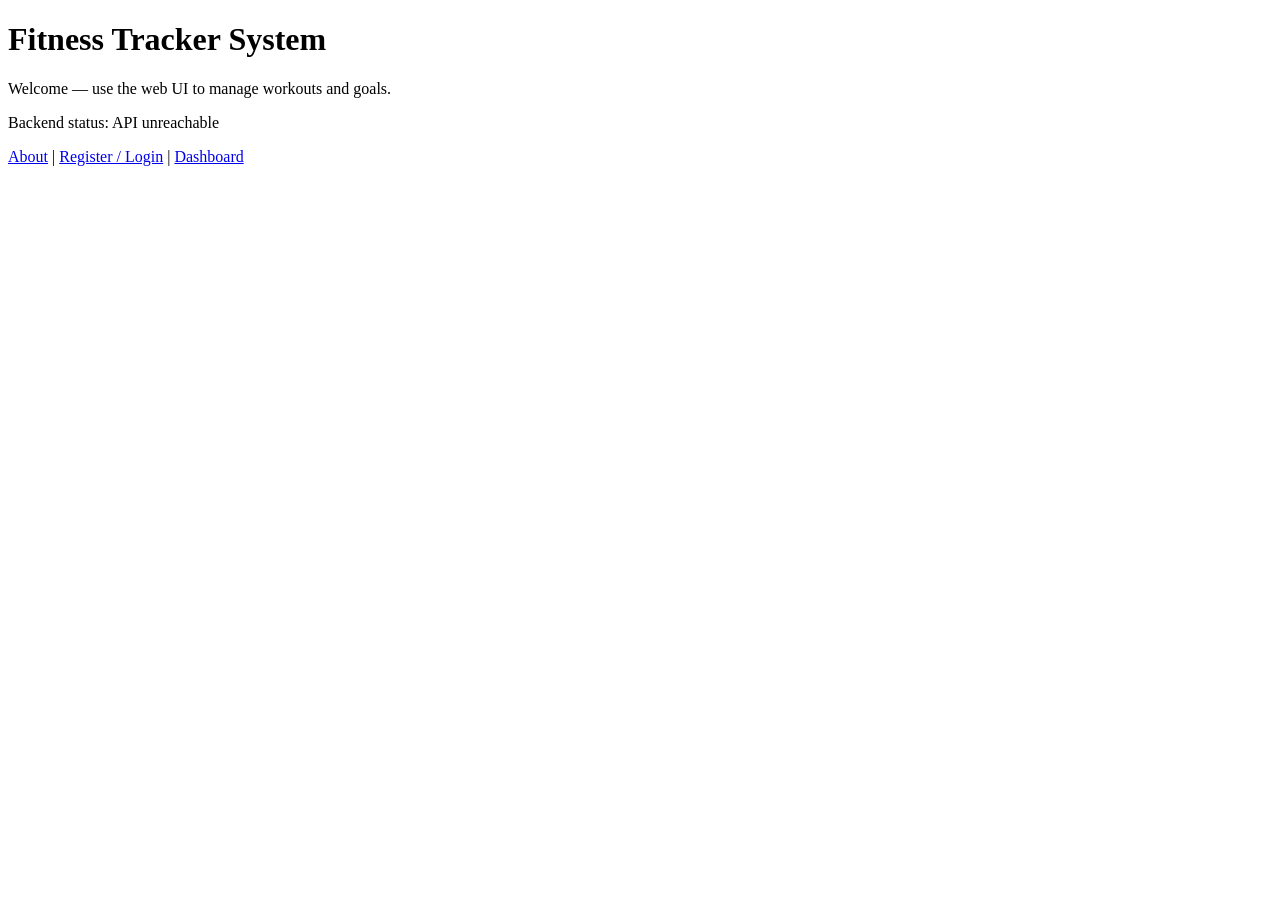
==== frontend/index.html @ ae8a16bd "Add railway config" ====
﻿<!doctype html>
<html>
	<head>
		<meta charset="utf-8">
		<title>Fitness Tracker</title>
		<link rel="stylesheet" href="/assets/css/style.css">
		<script>
			async function checkApi() {
				try {
					const res = await fetch('http://127.0.0.1:8000/health');
					const data = await res.json();
					document.getElementById('api-status').innerText = JSON.stringify(data);
				} catch (e) {
					document.getElementById('api-status').innerText = 'API unreachable';
				}
			}
			window.addEventListener('load', checkApi);
		</script>
	</head>
	<body>
		<h1>Fitness Tracker System</h1>
		<p>Welcome — use the web UI to manage workouts and goals.</p>
		<p>Backend status: <span id="api-status">checking...</span></p>
		<nav><a href="about.html">About</a> | <a href="register.html">Register / Login</a> | <a href="dashboard.html">Dashboard</a></nav>
	</body>
</html>
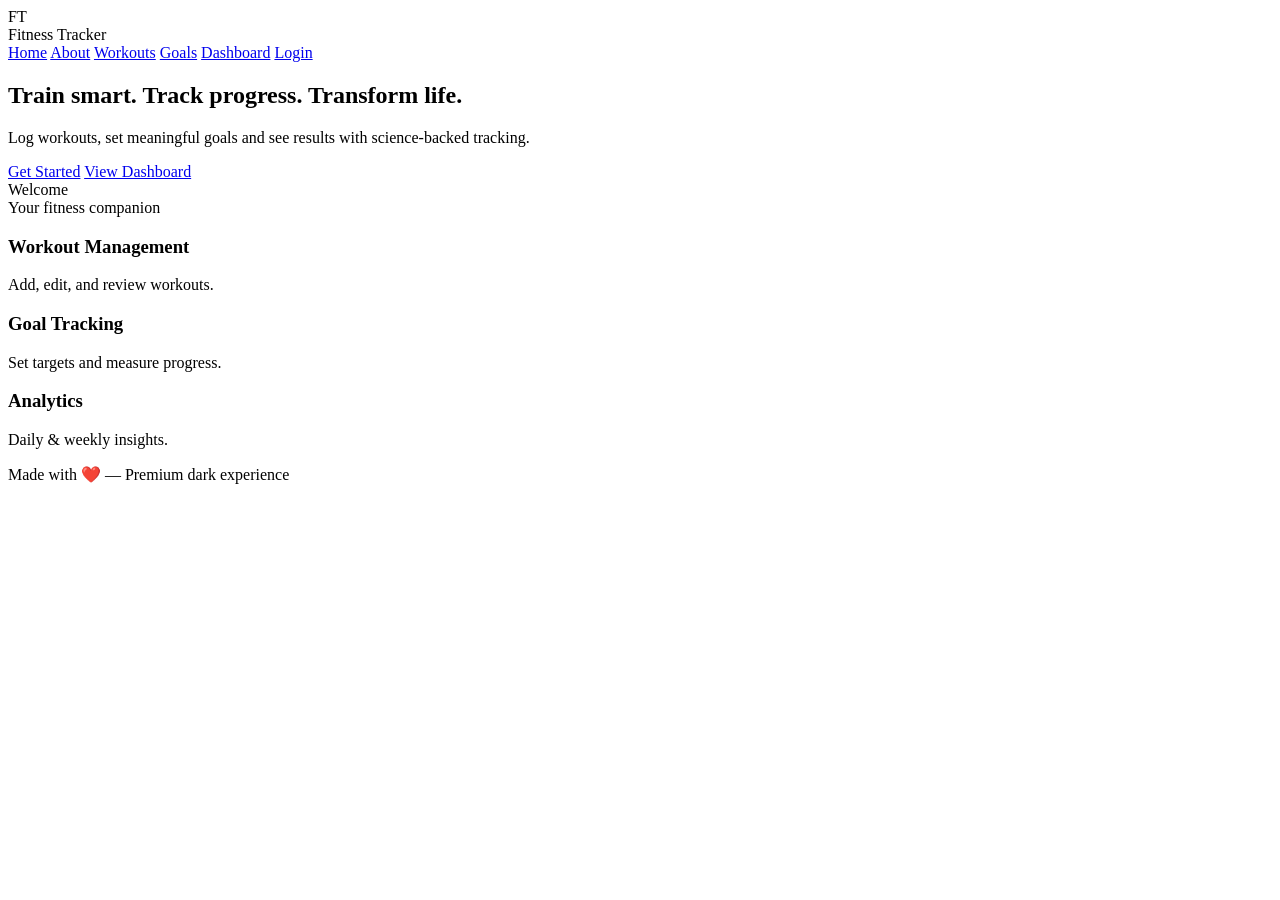
==== commit 50b997cd: "Redesign frontend" ====
--- a/frontend/index.html
+++ b/frontend/index.html
@@ -1,26 +1,49 @@
 ﻿<!doctype html>
 <html>
-	<head>
-		<meta charset="utf-8">
-		<title>Fitness Tracker</title>
-		<link rel="stylesheet" href="/assets/css/style.css">
-		<script>
-			async function checkApi() {
-				try {
-					const res = await fetch('http://127.0.0.1:8000/health');
-					const data = await res.json();
-					document.getElementById('api-status').innerText = JSON.stringify(data);
-				} catch (e) {
-					document.getElementById('api-status').innerText = 'API unreachable';
-				}
-			}
-			window.addEventListener('load', checkApi);
-		</script>
-	</head>
-	<body>
-		<h1>Fitness Tracker System</h1>
-		<p>Welcome — use the web UI to manage workouts and goals.</p>
-		<p>Backend status: <span id="api-status">checking...</span></p>
-		<nav><a href="about.html">About</a> | <a href="register.html">Register / Login</a> | <a href="dashboard.html">Dashboard</a></nav>
-	</body>
+<head>
+  <meta charset="utf-8">
+  <meta name="viewport" content="width=device-width,initial-scale=1">
+  <title>Fitness Tracker</title>
+  <link href="https://fonts.googleapis.com/css2?family=Poppins:wght@300;400;600;700&display=swap" rel="stylesheet">
+  <link rel="stylesheet" href="/assets/css/style.css">
+  <script>const API_BASE = 'https://fitness-tracker-system-production.up.railway.app';</script>
+</head>
+<body>
+  <header>
+    <div class="brand"><div class="logo">FT</div><div>Fitness Tracker</div></div>
+    <nav>
+      <a href="/">Home</a>
+      <a href="about.html">About</a>
+      <a href="workouts.html">Workouts</a>
+      <a href="goals.html">Goals</a>
+      <a href="dashboard.html">Dashboard</a>
+      <a href="register.html" class="btn btn--ghost">Login</a>
+    </nav>
+  </header>
+  <main class="container">
+    <section class="hero">
+      <div class="left">
+        <h1>Train smart. Track progress. Transform life.</h1>
+        <p class="small">Log workouts, set meaningful goals and see results with science-backed tracking.</p>
+        <div class="actions">
+          <a href="register.html" class="btn btn--primary btn--gradient">Get Started</a>
+          <a href="dashboard.html" class="btn btn--ghost">View Dashboard</a>
+        </div>
+      </div>
+      <div class="right">
+        <div class="card">
+          <div class="stat">Welcome</div>
+          <div class="small">Your fitness companion</div>
+        </div>
+      </div>
+    </section>
+
+    <section class="grid">
+      <div class="card"><h3>Workout Management</h3><p class="small">Add, edit, and review workouts.</p></div>
+      <div class="card"><h3>Goal Tracking</h3><p class="small">Set targets and measure progress.</p></div>
+      <div class="card"><h3>Analytics</h3><p class="small">Daily & weekly insights.</p></div>
+    </section>
+  </main>
+  <footer class="footer">Made with ❤️ — Premium dark experience</footer>
+</body>
 </html>
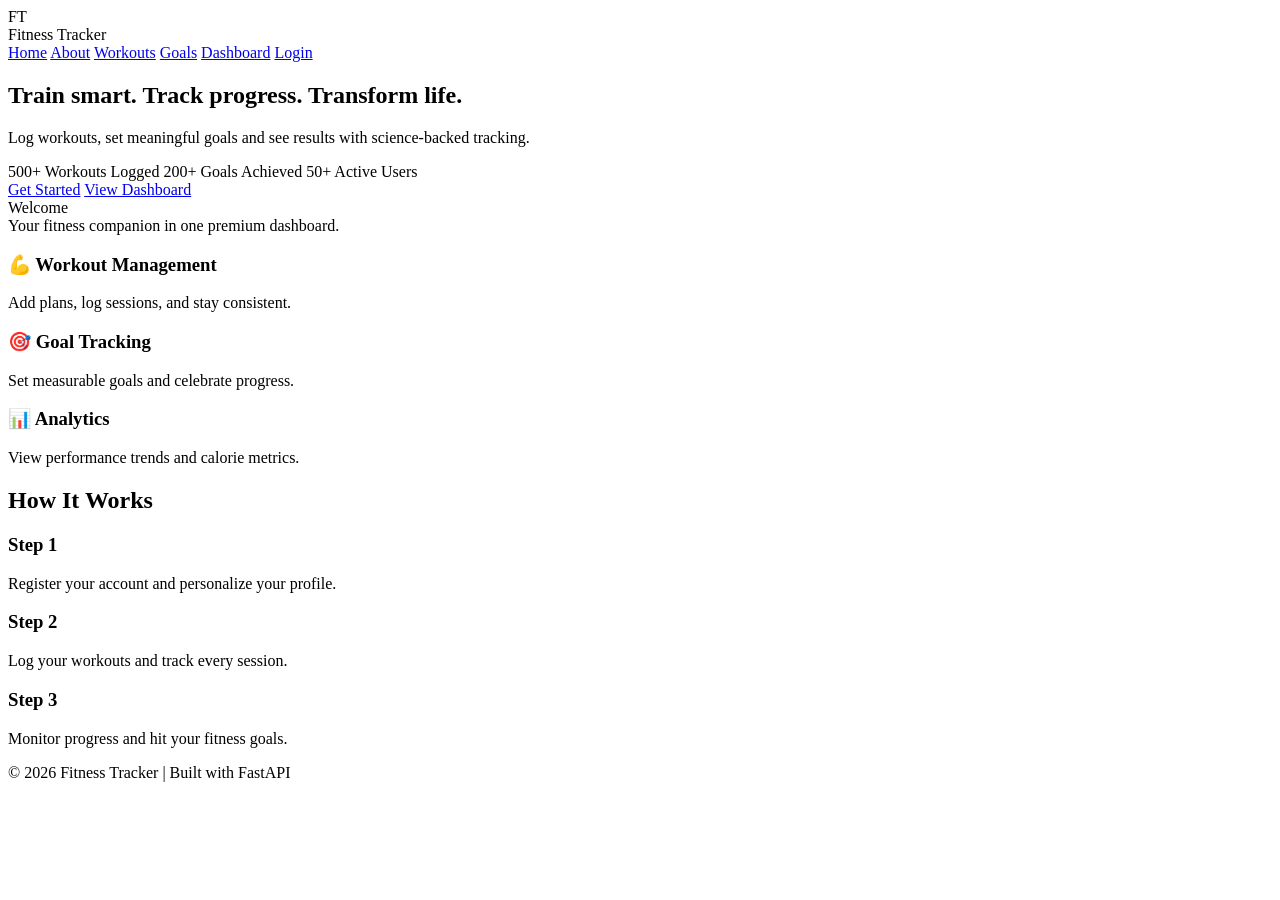
==== commit e77fe247: "Add more details to frontend" ====
--- a/frontend/index.html
+++ b/frontend/index.html
@@ -25,25 +25,39 @@
       <div class="left">
         <h1>Train smart. Track progress. Transform life.</h1>
         <p class="small">Log workouts, set meaningful goals and see results with science-backed tracking.</p>
+        <div class="stats-bar">
+          <span>500+ Workouts Logged</span>
+          <span>200+ Goals Achieved</span>
+          <span>50+ Active Users</span>
+        </div>
         <div class="actions">
-          <a href="register.html" class="btn btn--primary btn--gradient">Get Started</a>
+          <a href="register.html" class="btn btn--primary btn--gradient btn--glow">Get Started</a>
           <a href="dashboard.html" class="btn btn--ghost">View Dashboard</a>
         </div>
       </div>
       <div class="right">
         <div class="card">
           <div class="stat">Welcome</div>
-          <div class="small">Your fitness companion</div>
+          <div class="small">Your fitness companion in one premium dashboard.</div>
         </div>
       </div>
     </section>
 
     <section class="grid">
-      <div class="card"><h3>Workout Management</h3><p class="small">Add, edit, and review workouts.</p></div>
-      <div class="card"><h3>Goal Tracking</h3><p class="small">Set targets and measure progress.</p></div>
-      <div class="card"><h3>Analytics</h3><p class="small">Daily & weekly insights.</p></div>
+      <div class="card"><h3>💪 Workout Management</h3><p class="small">Add plans, log sessions, and stay consistent.</p></div>
+      <div class="card"><h3>🎯 Goal Tracking</h3><p class="small">Set measurable goals and celebrate progress.</p></div>
+      <div class="card"><h3>📊 Analytics</h3><p class="small">View performance trends and calorie metrics.</p></div>
+    </section>
+
+    <section class="how-it-works">
+      <h2>How It Works</h2>
+      <div class="grid steps">
+        <div class="card"><h3>Step 1</h3><p class="small">Register your account and personalize your profile.</p></div>
+        <div class="card"><h3>Step 2</h3><p class="small">Log your workouts and track every session.</p></div>
+        <div class="card"><h3>Step 3</h3><p class="small">Monitor progress and hit your fitness goals.</p></div>
+      </div>
     </section>
   </main>
-  <footer class="footer">Made with ❤️ — Premium dark experience</footer>
+  <footer class="footer">© 2026 Fitness Tracker | Built with FastAPI</footer>
 </body>
 </html>
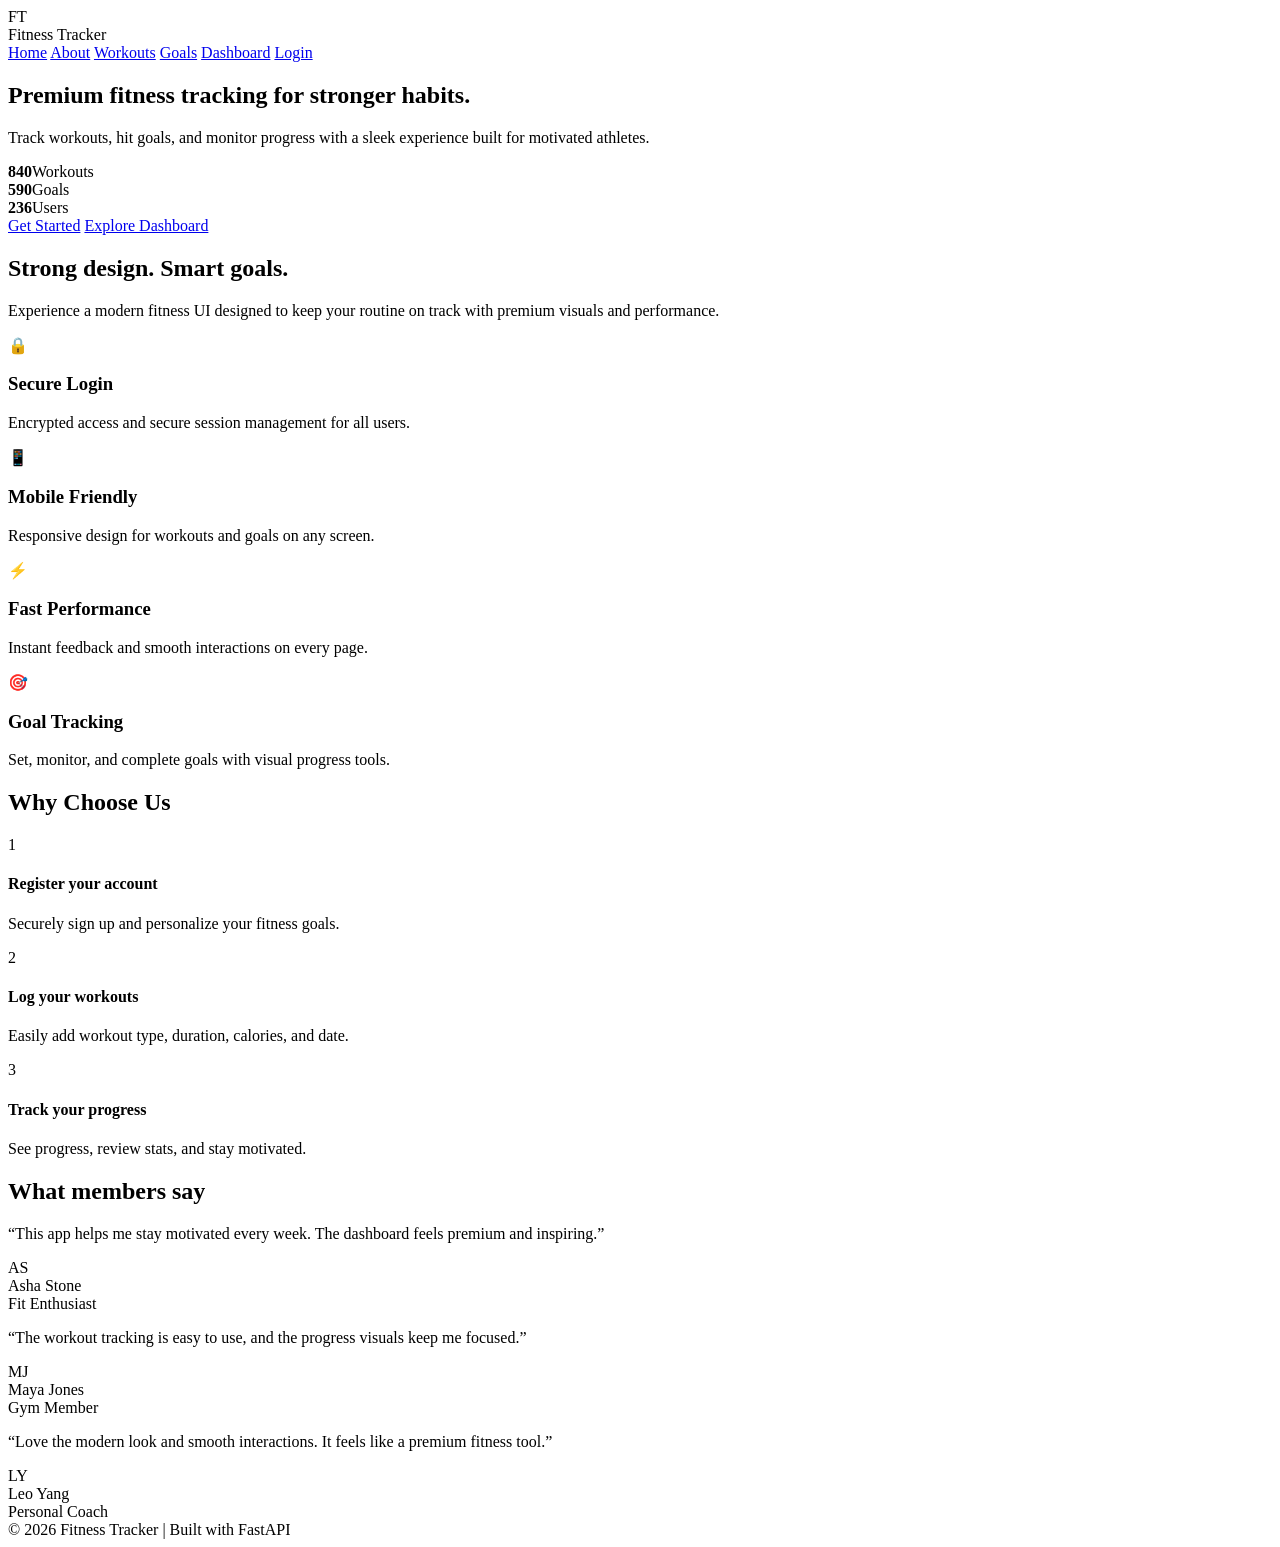
==== commit 537d1aea: "Enhanced frontend features" ====
--- a/frontend/index.html
+++ b/frontend/index.html
@@ -4,9 +4,8 @@
   <meta charset="utf-8">
   <meta name="viewport" content="width=device-width,initial-scale=1">
   <title>Fitness Tracker</title>
-  <link href="https://fonts.googleapis.com/css2?family=Poppins:wght@300;400;600;700&display=swap" rel="stylesheet">
+  <link href="https://fonts.googleapis.com/css2?family=Poppins:wght@300;400;500;600;700&display=swap" rel="stylesheet">
   <link rel="stylesheet" href="/assets/css/style.css">
-  <script>const API_BASE = 'https://fitness-tracker-system-production.up.railway.app';</script>
 </head>
 <body>
   <header>
@@ -17,47 +16,79 @@
       <a href="workouts.html">Workouts</a>
       <a href="goals.html">Goals</a>
       <a href="dashboard.html">Dashboard</a>
-      <a href="register.html" class="btn btn--ghost">Login</a>
+      <a href="register.html" class="button">Login</a>
     </nav>
   </header>
+
   <main class="container">
-    <section class="hero">
-      <div class="left">
-        <h1>Train smart. Track progress. Transform life.</h1>
-        <p class="small">Log workouts, set meaningful goals and see results with science-backed tracking.</p>
-        <div class="stats-bar">
-          <span>500+ Workouts Logged</span>
-          <span>200+ Goals Achieved</span>
-          <span>50+ Active Users</span>
+    <section class="section hero animate">
+      <div class="hero__panel">
+        <h1>Premium fitness tracking for stronger habits.</h1>
+        <p>Track workouts, hit goals, and monitor progress with a sleek experience built for motivated athletes.</p>
+
+        <div class="stats-row">
+          <div class="stat-pill"><strong class="counter" data-target="1200">0</strong><span>Workouts</span></div>
+          <div class="stat-pill"><strong class="counter" data-target="850">0</strong><span>Goals</span></div>
+          <div class="stat-pill"><strong class="counter" data-target="320">0</strong><span>Users</span></div>
         </div>
-        <div class="actions">
-          <a href="register.html" class="btn btn--primary btn--gradient btn--glow">Get Started</a>
-          <a href="dashboard.html" class="btn btn--ghost">View Dashboard</a>
+
+        <div class="cta-group">
+          <a href="register.html" class="btn btn--primary btn--glow">Get Started</a>
+          <a href="dashboard.html" class="btn btn--ghost">Explore Dashboard</a>
         </div>
       </div>
-      <div class="right">
-        <div class="card">
-          <div class="stat">Welcome</div>
-          <div class="small">Your fitness companion in one premium dashboard.</div>
-        </div>
+
+      <div class="hero__graphic">
+        <h2>Strong design. Smart goals.</h2>
+        <p>Experience a modern fitness UI designed to keep your routine on track with premium visuals and performance.</p>
       </div>
     </section>
 
-    <section class="grid">
-      <div class="card"><h3>💪 Workout Management</h3><p class="small">Add plans, log sessions, and stay consistent.</p></div>
-      <div class="card"><h3>🎯 Goal Tracking</h3><p class="small">Set measurable goals and celebrate progress.</p></div>
-      <div class="card"><h3>📊 Analytics</h3><p class="small">View performance trends and calorie metrics.</p></div>
+    <section class="section features animate">
+      <div class="grid grid--4">
+        <div class="card"><div class="feature-icon">🔒</div><h3>Secure Login</h3><p>Encrypted access and secure session management for all users.</p></div>
+        <div class="card"><div class="feature-icon">📱</div><h3>Mobile Friendly</h3><p>Responsive design for workouts and goals on any screen.</p></div>
+        <div class="card"><div class="feature-icon">⚡</div><h3>Fast Performance</h3><p>Instant feedback and smooth interactions on every page.</p></div>
+        <div class="card"><div class="feature-icon">🎯</div><h3>Goal Tracking</h3><p>Set, monitor, and complete goals with visual progress tools.</p></div>
+      </div>
     </section>
 
-    <section class="how-it-works">
-      <h2>How It Works</h2>
-      <div class="grid steps">
-        <div class="card"><h3>Step 1</h3><p class="small">Register your account and personalize your profile.</p></div>
-        <div class="card"><h3>Step 2</h3><p class="small">Log your workouts and track every session.</p></div>
-        <div class="card"><h3>Step 3</h3><p class="small">Monitor progress and hit your fitness goals.</p></div>
+    <section class="section how-it-works animate">
+      <h2>Why Choose Us</h2>
+      <div class="grid grid--3">
+        <div class="card step"><div class="step__icon">1</div><div class="step__content"><h4>Register your account</h4><p>Securely sign up and personalize your fitness goals.</p></div></div>
+        <div class="card step"><div class="step__icon">2</div><div class="step__content"><h4>Log your workouts</h4><p>Easily add workout type, duration, calories, and date.</p></div></div>
+        <div class="card step"><div class="step__icon">3</div><div class="step__content"><h4>Track your progress</h4><p>See progress, review stats, and stay motivated.</p></div></div>
+      </div>
+    </section>
+
+    <section class="section testimonials animate">
+      <h2>What members say</h2>
+      <div class="grid grid--3">
+        <div class="testimonial__item"><p>“This app helps me stay motivated every week. The dashboard feels premium and inspiring.”</p><div class="testimonial__footer"><div class="testimonial__avatar">AS</div><div><div class="testimonial__name">Asha Stone</div><span>Fit Enthusiast</span></div></div></div>
+        <div class="testimonial__item"><p>“The workout tracking is easy to use, and the progress visuals keep me focused.”</p><div class="testimonial__footer"><div class="testimonial__avatar">MJ</div><div><div class="testimonial__name">Maya Jones</div><span>Gym Member</span></div></div></div>
+        <div class="testimonial__item"><p>“Love the modern look and smooth interactions. It feels like a premium fitness tool.”</p><div class="testimonial__footer"><div class="testimonial__avatar">LY</div><div><div class="testimonial__name">Leo Yang</div><span>Personal Coach</span></div></div></div>
       </div>
     </section>
   </main>
+
   <footer class="footer">© 2026 Fitness Tracker | Built with FastAPI</footer>
+  <script>
+    const counters = document.querySelectorAll('.counter');
+    counters.forEach(counter => {
+      const updateCount = () => {
+        const target = +counter.dataset.target;
+        const count = +counter.innerText.replace(/,/g, '');
+        const increment = Math.ceil(target / 90);
+        if (count < target) {
+          counter.innerText = (count + increment).toLocaleString();
+          setTimeout(updateCount, 18);
+        } else {
+          counter.innerText = target.toLocaleString();
+        }
+      };
+      updateCount();
+    });
+  </script>
 </body>
 </html>
